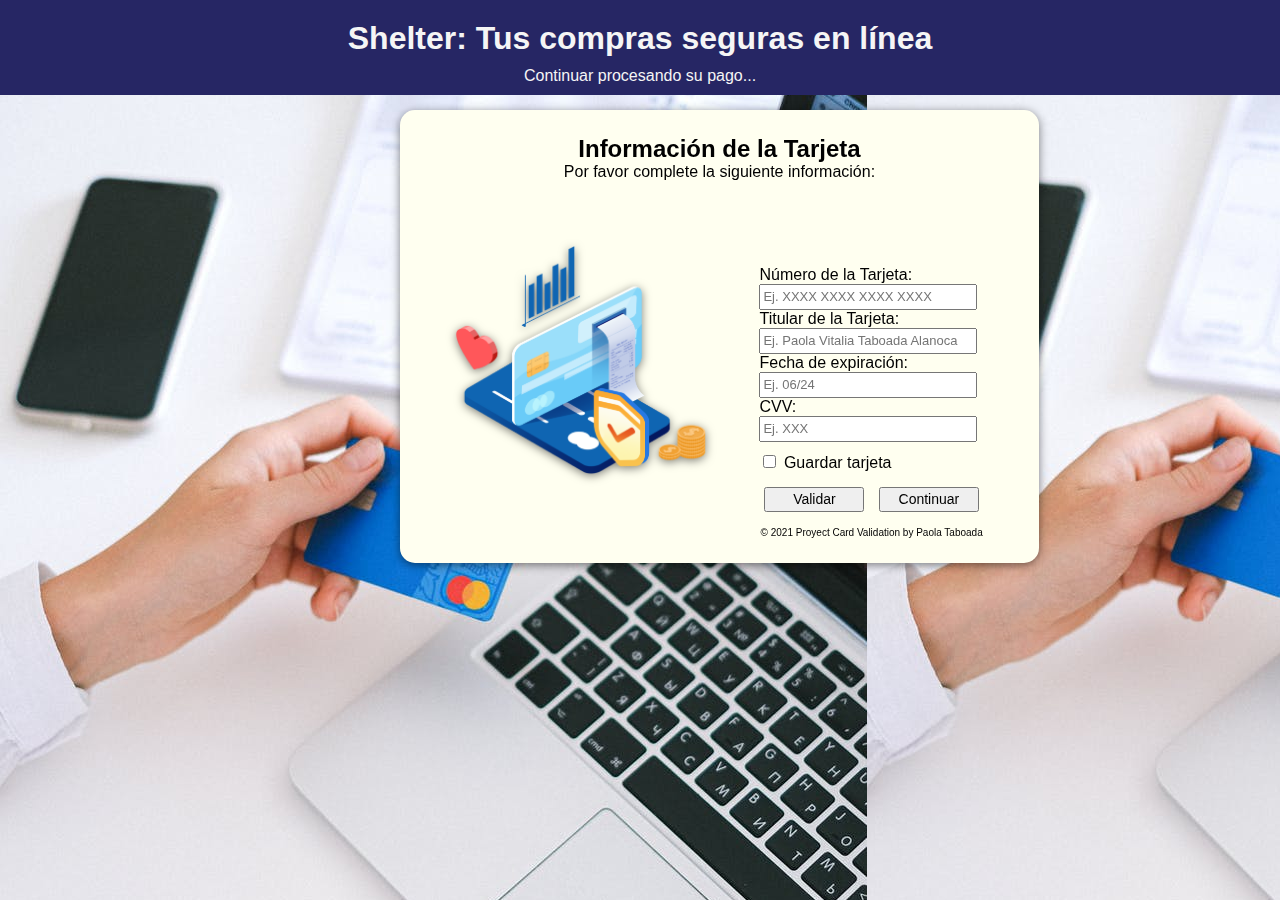
==== index.html @ 40f46228 "Updates" ====
<!DOCTYPE html>
<html>

  <head>
    <meta charset="utf-8">
    <title>Tarjeta de crédito válida</title>
    <link rel="stylesheet" href="style.css" />
  </head>

  <body>
    <header class="head">
      <h1 class="head">Shelter: Tus compras seguras en línea</h1>
      <span class="head">Continuar procesando su pago...</span>
    </header>

    <main>
      <section id="pageOne" class="pageOne">
        <h2>Información de la Tarjeta</h2>
        <span class="description">Por favor complete la siguiente información:</span><br>
        <!-- Sección para imagen -->
        <section class="box-image">
          <img class="img-pago-electrónico" alt="Comprando en línea" src="electronic-card-payment.png">
        </section>

        <!-- Información sobre el usuario -->
        <form class="formulario-tarjeta">
          <div>
            <label class="data" for="cardNumber">Número de la Tarjeta:</label><br>
            <input onkeypress="return event.charCode>=48 && event.charCode <=57" class="data-input" type="text" id="cardNumber" placeholder="Ej. XXXX XXXX XXXX XXXX" maxlength="16">
          </div>
          <div>
            <label class="data" for="cardOwner">Titular de la Tarjeta:</label><br>
            <input class="data-input" type="text" id="cardOwner" placeholder="Ej. Paola Vitalia Taboada Alanoca" maxlength="40"><br>
          </div>
          <div>
            <label class="data" for="expirationDate">Fecha de expiración:</label><br>
            <input class="data-input" type="text" id="expirationDate" placeholder="Ej. 06/24" maxlength="5"><br>
          </div>
          <div>
            <label class="data" for="securityCode">CVV:</label><br>
            <input class="data-input" type="text" id="securityCode" placeholder="Ej. XXX" maxlength="4"><br>
          </div>

          <!-- Sección para el checkbox y los botones-->
          <section id="checkbox-y-botones">
            <div>
              <input type="checkbox" id ="checkbox" value="SaveCard">
              <label class="data" for="checkbox"> Guardar tarjeta</label><br>
            </div>
            <div>
              <input class="button" id="cardValidation" type="button" value="Validar">
              <input class="button" id="continueProcess" type="button" value="Continuar">
            </div>
          </section>
          <div class="foot">© 2021 Proyect Card Validation by Paola Taboada</div>
        </form>
      </section>
      
      <!-- Siguiente página -->
      <section id="pageTwo" class="pageTwo" style="display: none">
        <h2>Resumen del pedido:</h2>
        <span id="addCardNumber" class="addCardNumber"></span><br>
        <table>
          <tr><th>Concepto</th>
              <th class="espacio-izq">Monto</th></tr>
          <tr><td>Subtotal:</td>
              <td id="addSubtotal" class="espacio-izq"></td></tr>
          <tr><td>Envío:</td>
              <td id="addShipping" class="espacio-izq"></td></tr>
          <tr><td>Total a pagar:</td>
              <td id="addTotal" class="espacio-izq"></td></tr>    
        </table>
        <div>
          <input class="back-button" id="previousPage" type="button" value="Regresar">
          <input class="pay-button" id="ocultarTarjeta" type="submit" value="Pagar">
        </div>
      </section>
    </main>

    <script src="index.js" type="module"></script>
  </body>
</html>
---- style.css ----
body {
  margin: 0;
  font-family: -apple-system, BlinkMacSystemFont, 'Segoe UI', Roboto, Oxygen, Ubuntu, Cantarell, 'Open Sans', 'Helvetica Neue', sans-serif;
  background-image: url("back-photo.jpeg");
}
.head {
  text-align: center;
  color: whitesmoke;
  background-color: rgb(38, 38, 100);
  margin: 0;
  padding-top: 10px;
  padding-bottom: 10px;
}
.img-pago-electrónico {
  width: 260px;
  padding: 60px 20px;
  filter: drop-shadow(0 2px 5px rgba(0, 0, 0, 0.5));
}
.box-image {
  background-color: ivory;
  display: inline-block;
}
.formulario-tarjeta {
  background-color: ivory;
  display: inline-block;
  padding: 25px 25px;
  padding-bottom: 10px;
  margin-top: 0;
  text-align: left;
}
main {
  text-align: center;
  position: relative;
  left: 400px;
  top: 15px;
  bottom: 5px;
  background-color: ivory;
  display: inline-block;
  padding: 25px 30px;
  padding-bottom: 15px;
  border-radius: 15px;
  filter: drop-shadow(0 2px 5px rgba(0, 0, 0, 0.5));;
}
h2{
  margin-bottom: 0;
  margin-top: 0;
}
.description {
  font-size: 16px;
  margin: 0;
  padding-top: 0;
}
.data {
  font-size: 16px;
}
.data-input {
  font-size: 13px;
  width: 210px;
  height: 20px;
}
#checkbox-y-botones {
  padding-top: 10px;
}
.button {
  margin-top: 15px;
  width: 100px;
  height: 25px;
  font-size: 14px;
  line-height: 25px; 
  margin-left: 5px;
  margin-right: 5px;
}
.foot {
  text-align: center;
  font-size: 10px;
  margin-top: 15px;
  margin-bottom: 0;
}
.pageTwo {
  background-color: ivory;
  display: inline-block;
  padding: 20px 40px;
  padding-bottom: 10px;
}
.addCardNumber{
  font-size: 17px;
  color: rgb(84, 218, 106);
}
table {
  text-align: left;
  width: fit-content;
  padding: 20px 40px;
}
.espacio-izq{
  padding-left: 80px;
  text-align: right;
}
.pay-button, .back-button{
  width: 110px;
  height: 30px;
  text-align: center;
  font-size: 15px;
  line-height: 25px; 
  margin-bottom: 20px;
  margin-left: 15px;
  margin-right: 15px;
}
.pay-button:hover, .back-button:hover, .button:hover, .pay-button:hover{
  cursor: pointer;
}
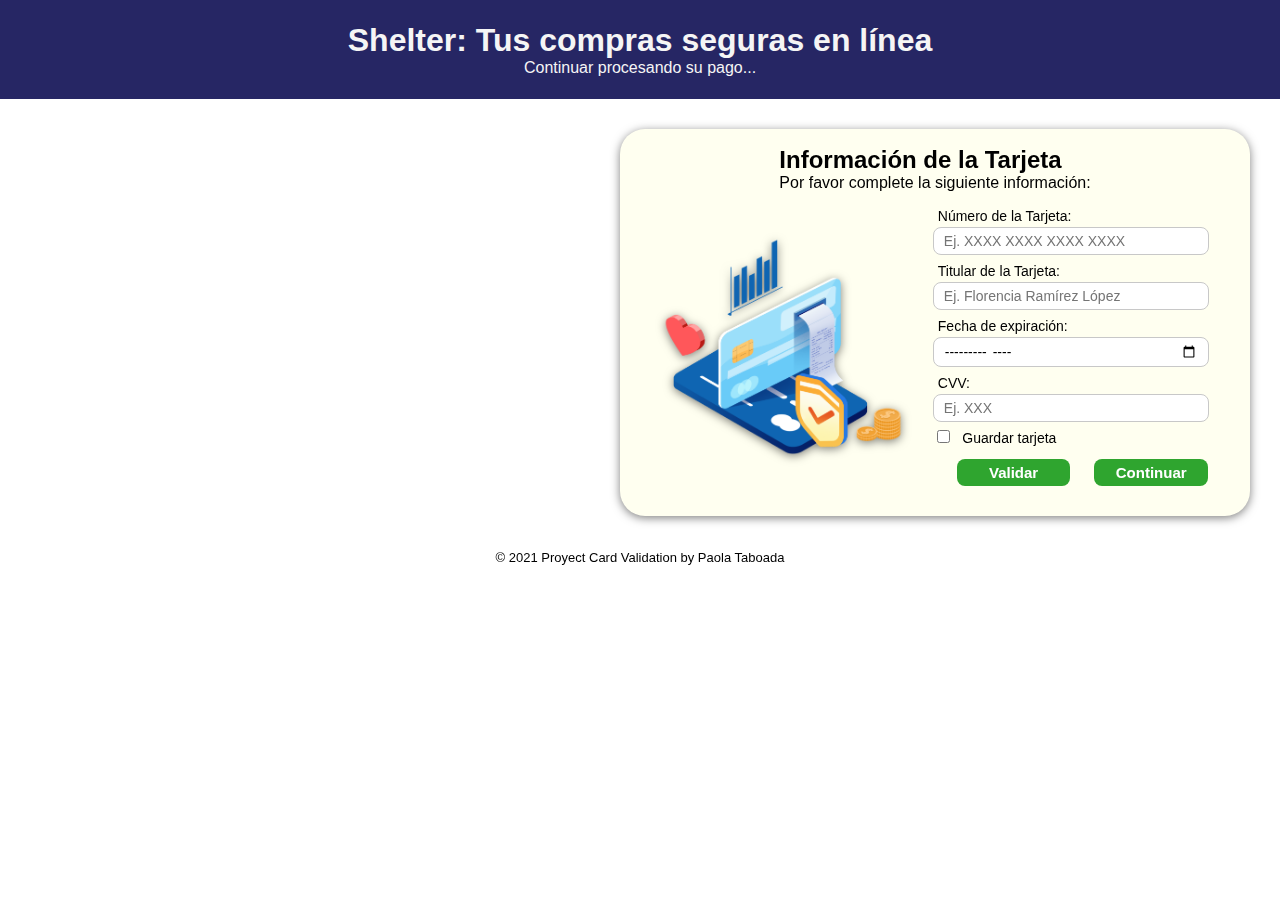
==== commit a32c646b: "Updates" ====
--- a/index.html
+++ b/index.html
@@ -1,82 +1,90 @@
 <!DOCTYPE html>
-<html>
+<html lang="es">
 
   <head>
     <meta charset="utf-8">
     <title>Tarjeta de crédito válida</title>
+    <link rel="shortcut icon" href="shelter-logo.png" />
     <link rel="stylesheet" href="style.css" />
   </head>
 
   <body>
     <header class="head">
-      <h1 class="head">Shelter: Tus compras seguras en línea</h1>
-      <span class="head">Continuar procesando su pago...</span>
+      <h1>Shelter: Tus compras seguras en línea</h1>
+      <span>Continuar procesando su pago...</span>
     </header>
 
-    <main>
+    <main class="main">
       <section id="pageOne" class="pageOne">
-        <h2>Información de la Tarjeta</h2>
-        <span class="description">Por favor complete la siguiente información:</span><br>
-        <!-- Sección para imagen -->
-        <section class="box-image">
-          <img class="img-pago-electrónico" alt="Comprando en línea" src="electronic-card-payment.png">
-        </section>
+        <div>
+          <h2>Información de la Tarjeta</h2>
+          <span class="description">Por favor complete la siguiente información:</span>
+        </div>
 
-        <!-- Información sobre el usuario -->
-        <form class="formulario-tarjeta">
-          <div>
-            <label class="data" for="cardNumber">Número de la Tarjeta:</label><br>
-            <input onkeypress="return event.charCode>=48 && event.charCode <=57" class="data-input" type="text" id="cardNumber" placeholder="Ej. XXXX XXXX XXXX XXXX" maxlength="16">
-          </div>
-          <div>
-            <label class="data" for="cardOwner">Titular de la Tarjeta:</label><br>
-            <input class="data-input" type="text" id="cardOwner" placeholder="Ej. Paola Vitalia Taboada Alanoca" maxlength="40"><br>
-          </div>
-          <div>
-            <label class="data" for="expirationDate">Fecha de expiración:</label><br>
-            <input class="data-input" type="text" id="expirationDate" placeholder="Ej. 06/24" maxlength="5"><br>
-          </div>
-          <div>
-            <label class="data" for="securityCode">CVV:</label><br>
-            <input class="data-input" type="text" id="securityCode" placeholder="Ej. XXX" maxlength="4"><br>
-          </div>
-
-          <!-- Sección para el checkbox y los botones-->
-          <section id="checkbox-y-botones">
-            <div>
-              <input type="checkbox" id ="checkbox" value="SaveCard">
-              <label class="data" for="checkbox"> Guardar tarjeta</label><br>
-            </div>
-            <div>
-              <input class="button" id="cardValidation" type="button" value="Validar">
-              <input class="button" id="continueProcess" type="button" value="Continuar">
-            </div>
-          </section>
-          <div class="foot">© 2021 Proyect Card Validation by Paola Taboada</div>
-        </form>
+        <div class="img-form">
+          <!-- Sección para imagen -->
+          <figure class="box-image">
+            <img class="img-pago-electrónico" alt="Comprando en línea" src="electronic-card-payment.png">
+          </figure>
+          <!-- Información sobre el usuario -->
+            <form class="formulario-tarjeta">
+                <label class="data" for="cardNumber">Número de la Tarjeta:</label>
+                <input onkeypress="return event.charCode>=48 && event.charCode <=57" class="data-input" type="text" id="cardNumber" placeholder="Ej. XXXX XXXX XXXX XXXX" maxlength="16">
+                <label class="data" for="cardOwner">Titular de la Tarjeta:</label>
+                <input class="data-input" type="text" id="cardOwner" placeholder="Ej. Florencia Ramírez López" maxlength="40">
+                <label class="data" for="expirationDate">Fecha de expiración:</label>
+                <input class="data-input" type="month" id="expirationDate">
+                <label class="data" for="securityCode">CVV:</label>
+                <input onkeypress="return event.charCode>=48 && event.charCode <=57" class="data-input" type="text" id="securityCode" placeholder="Ej. XXX" maxlength="4">
+    
+              <!-- Sección para el checkbox y los botones-->
+              <section id="checkbox-y-botones" class="checkbox-botones">
+                <div>
+                  <input type="checkbox" id ="checkbox" value="SaveCard">
+                  <label class="data" for="checkbox"> Guardar tarjeta</label><br>
+                </div>
+                <div class="buttons">
+                  <input class="button" id="cardValidation" type="button" value="Validar">
+                  <input class="button" id="continueProcess" type="button" value="Continuar">
+                </div>
+              </section>
+            </form>
+        </div>
       </section>
       
       <!-- Siguiente página -->
       <section id="pageTwo" class="pageTwo" style="display: none">
-        <h2>Resumen del pedido:</h2>
-        <span id="addCardNumber" class="addCardNumber"></span><br>
+        <div>
+          <h3>Resumen del pedido:</h3>
+          <span id="addCardNumber" class="addCardNumber description"></span>
+        </div>
         <table>
-          <tr><th>Concepto</th>
-              <th class="espacio-izq">Monto</th></tr>
-          <tr><td>Subtotal:</td>
-              <td id="addSubtotal" class="espacio-izq"></td></tr>
-          <tr><td>Envío:</td>
-              <td id="addShipping" class="espacio-izq"></td></tr>
-          <tr><td>Total a pagar:</td>
-              <td id="addTotal" class="espacio-izq"></td></tr>    
+          <tr>
+            <th class="column-left">Concepto</th>
+            <th class="column-right">Monto</th>
+          </tr>
+          <tr>
+            <td class="column-left">Subtotal:</td>
+            <td class="column-right" id="addSubtotal"></td>
+          </tr>
+          <tr>
+            <td class="column-left">Envío:</td>
+            <td class="column-right" id="addShipping"></td>
+          </tr>
+          <tr>
+            <td class="column-left">Total a pagar:</td>
+            <td class="column-right" id="addTotal"></td>
+          </tr>    
         </table>
-        <div>
-          <input class="back-button" id="previousPage" type="button" value="Regresar">
-          <input class="pay-button" id="ocultarTarjeta" type="submit" value="Pagar">
+        <div class="buttons">
+          <input class="back-button button" id="previousPage" type="button" value="Regresar">
+          <input class="pay-button button" id="nextPage" type="submit" value="Pagar">
         </div>
       </section>
     </main>
 
+    <footer><span>&copy; 2021 Proyect Card Validation by Paola Taboada</span></footer>
+
     <script src="index.js" type="module"></script>
   </body>
 </html>--- a/style.css
+++ b/style.css
@@ -1,110 +1,135 @@
 body {
   margin: 0;
+  padding: 0;
+  box-sizing: content-box;
   font-family: -apple-system, BlinkMacSystemFont, 'Segoe UI', Roboto, Oxygen, Ubuntu, Cantarell, 'Open Sans', 'Helvetica Neue', sans-serif;
-  background-image: url("back-photo.jpeg");
 }
 .head {
-  text-align: center;
   color: whitesmoke;
   background-color: rgb(38, 38, 100);
+  display: flex;
+  flex-flow: column wrap;
+  align-items: center;
+  padding: 22px 12px;
+}
+h1, h2, h3{
   margin: 0;
-  padding-top: 10px;
-  padding-bottom: 10px;
 }
-.img-pago-electrónico {
-  width: 260px;
-  padding: 60px 20px;
-  filter: drop-shadow(0 2px 5px rgba(0, 0, 0, 0.5));
+.main {
+  padding: 30px;
+  background-image: url(https://images.unsplash.com/photo-1534452203293-494d7ddbf7e0?ixlib=rb-1.2.1&ixid=MnwxMjA3fDB8MHxwaG90by1wYWdlfHx8fGVufDB8fHx8&auto=format&fit=crop&w=872&q=80);
+  background-position: center;
+  background-repeat: no-repeat;
+  background-size: cover;
+  display: flex;
+  justify-content: flex-end;
 }
-.box-image {
+.pageOne, .pageTwo {
+  display: flex;
+  flex-flow: column wrap;
+  align-items: center;
   background-color: ivory;
-  display: inline-block;
-}
-.formulario-tarjeta {
-  background-color: ivory;
-  display: inline-block;
-  padding: 25px 25px;
-  padding-bottom: 10px;
-  margin-top: 0;
-  text-align: left;
-}
-main {
-  text-align: center;
-  position: relative;
-  left: 400px;
-  top: 15px;
-  bottom: 5px;
-  background-color: ivory;
-  display: inline-block;
-  padding: 25px 30px;
-  padding-bottom: 15px;
-  border-radius: 15px;
-  filter: drop-shadow(0 2px 5px rgba(0, 0, 0, 0.5));;
-}
-h2{
-  margin-bottom: 0;
-  margin-top: 0;
+  width: 50%;
+  border-radius: 25px;
+  padding: 17px 10px;
+  filter: drop-shadow(rgba(0, 0, 0, 0.5) 0px 2px 5px);
 }
 .description {
   font-size: 16px;
-  margin: 0;
-  padding-top: 0;
+}
+.img-form {
+  display: flex;
+}
+.box-image {
+  width: 45%;
+  display: flex;
+  justify-content: center;
+  align-items: center;
+  margin: 0 20px 0 30px;
+}
+.img-pago-electrónico {
+  width: 100%;
+  filter: drop-shadow(0 2px 5px rgba(0, 0, 0, 0.5));
+}
+.img-pago-electrónico:hover {
+  -webkit-transform:scale(1.05);
+  transform:scale(1.05)
+}
+.formulario-tarjeta {
+  width: 55%;
+  padding: 8px;
+  display: flex;
+  flex-flow: column nowrap;
 }
 .data {
-  font-size: 16px;
+  font-size: 14px;
+  padding: 8px 0 3px 5px;
 }
 .data-input {
-  font-size: 13px;
-  width: 210px;
-  height: 20px;
+  font-family: -apple-system, BlinkMacSystemFont, 'Segoe UI', Roboto, Oxygen, Ubuntu, Cantarell, 'Open Sans', 'Helvetica Neue', sans-serif;
+  font-size: 14px;
+  padding: 5px 10px;
+  width: 85%;
+  border-radius: 8px;
+  border: 1px solid #c8c8c8;
 }
-#checkbox-y-botones {
-  padding-top: 10px;
+.checkbox-botones {
+  padding: 5px 0;
+  display: flex;
+  flex-flow: column;
+}
+.buttons {
+  display: flex;
+  justify-content: space-evenly;
 }
 .button {
-  margin-top: 15px;
-  width: 100px;
-  height: 25px;
-  font-size: 14px;
-  line-height: 25px; 
-  margin-left: 5px;
-  margin-right: 5px;
+  font-family: -apple-system, BlinkMacSystemFont, 'Segoe UI', Roboto, Oxygen, Ubuntu, Cantarell, 'Open Sans', 'Helvetica Neue', sans-serif;
+  width: 38%;
+  font-size: 15px;
+  font-weight: bold;
+  margin-top: 12px;
+  padding: 5px 2px;
+  border: none;
+  border-radius: 8px;
+  background-color: #2fa52f;
+  color: #fff;
 }
-.foot {
-  text-align: center;
-  font-size: 10px;
-  margin-top: 15px;
-  margin-bottom: 0;
+.button:hover {
+  cursor: pointer;
+  color: #000;
 }
+footer {
+  display: flex;
+  justify-content: center;
+  font-size: 13px;
+  padding: 4px;
+  background-image: url(https://images.unsplash.com/photo-1534452203293-494d7ddbf7e0?ixlib=rb-1.2.1&ixid=MnwxMjA3fDB8MHxwaG90by1wYWdlfHx8fGVufDB8fHx8&auto=format&fit=crop&w=872&q=80);
+  background-position: center;
+  background-repeat: no-repeat;
+  background-size: cover;
+  filter:brightness(0.7);
+}
+
 .pageTwo {
-  background-color: ivory;
-  display: inline-block;
+  width: 30%;
+  padding: 40px 60px;
+  margin: 3% 15px 3% auto;
+}
+table {
+  width: 100%;
   padding: 20px 40px;
-  padding-bottom: 10px;
+  font-size: 15px;
+  gap: 8px;
+}
+.column-left {
+  text-align: left;
+}
+.column-right {
+  text-align: right
 }
 .addCardNumber{
-  font-size: 17px;
   color: rgb(84, 218, 106);
 }
-table {
-  text-align: left;
-  width: fit-content;
-  padding: 20px 40px;
-}
-.espacio-izq{
-  padding-left: 80px;
-  text-align: right;
-}
-.pay-button, .back-button{
-  width: 110px;
-  height: 30px;
-  text-align: center;
-  font-size: 15px;
-  line-height: 25px; 
-  margin-bottom: 20px;
-  margin-left: 15px;
-  margin-right: 15px;
-}
-.pay-button:hover, .back-button:hover, .button:hover, .pay-button:hover{
-  cursor: pointer;
+h3 {
+  padding-bottom: 10px;
 }